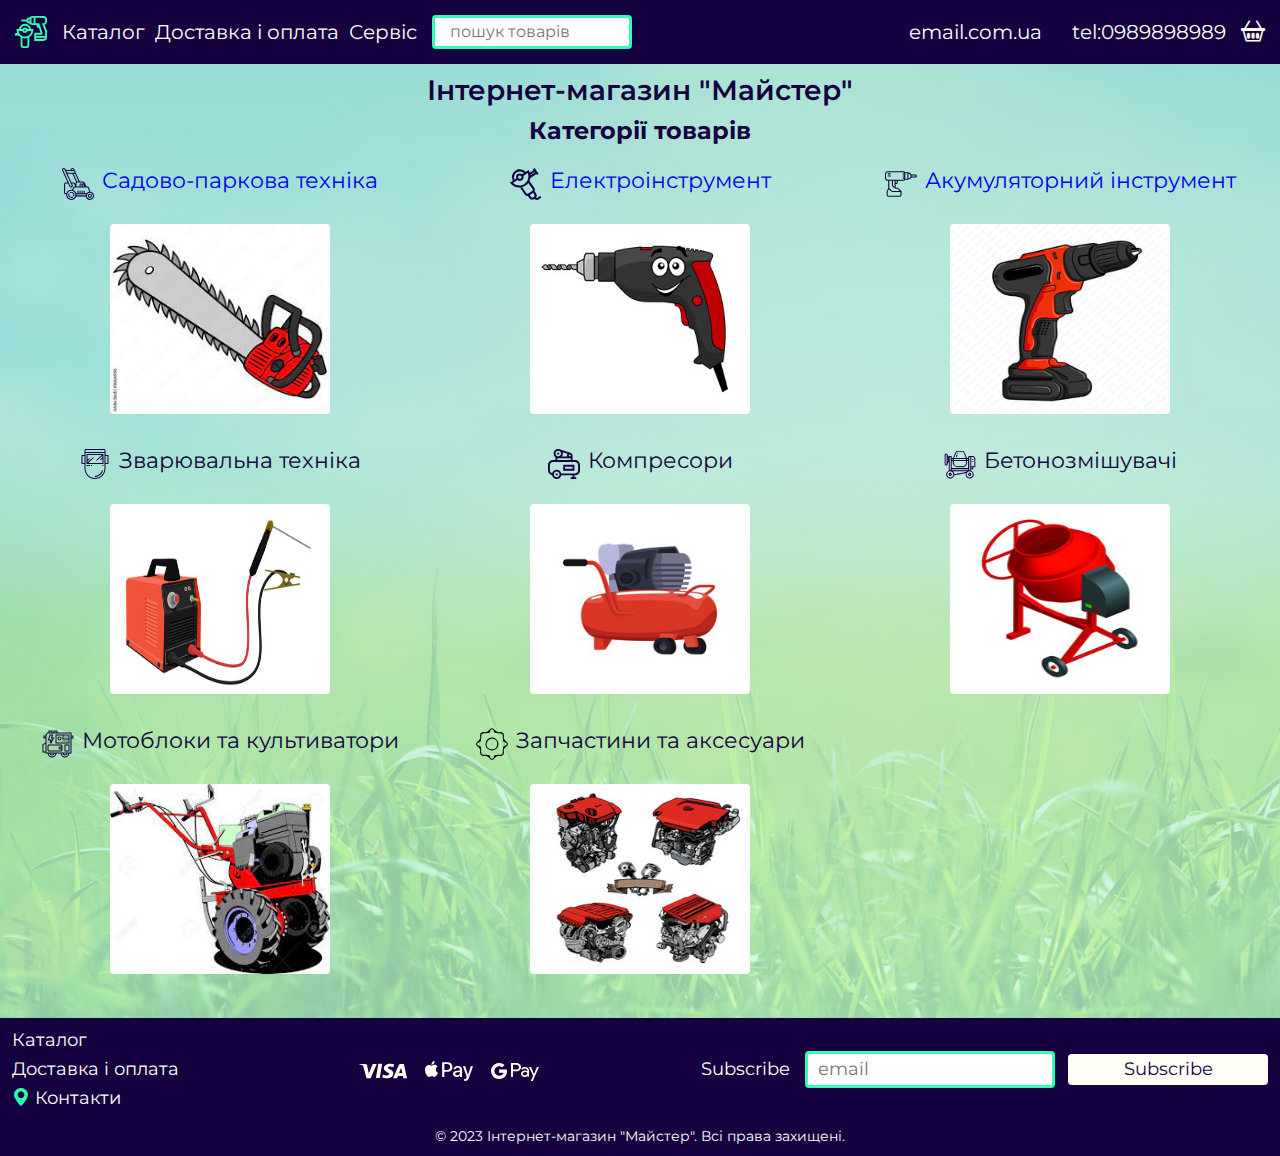
==== index.html @ 91e9e6c7 "update" ====
<!DOCTYPE html>
<html lang="en">
  <head>
    <meta charset="UTF-8" />
    <meta name="viewport" content="width=device-width, initial-scale=1.0" />
    <link
      rel="stylesheet"
      href="https://cdn.jsdelivr.net/npm/modern-normalize@1.1.0/modern-normalize.min.css"
    />

    <link rel="stylesheet" href="./css/styles.css" />
    <link rel="shortcut icon" type="image/svg" href="./assets/favicon.svg" />
    <link rel="preconnect" href="https://fonts.googleapis.com" />
    <link rel="preconnect" href="https://fonts.gstatic.com" crossorigin />
    <link
      href="https://fonts.googleapis.com/css2?family=Montserrat:wght@400;700&display=swap"
      rel="stylesheet"
    />
    <title>My garden&house tools</title>
  </head>
  <body>

    <div class="page">
    <!--======================================= HEADER ===========================================-->

    <header class="header container">
      <nav class="navigation">
        <a href="./index.html">
      <img
        class="shop-logo"
        src="./assets/tools.svg"
        alt="tools"
        
      />
    </a>

      <ul class="head-nav">
        <li class="head-item">
          <a class="link head-item-link" href="./index.html"> Каталог</a>
        </li>
        <li class="head-item">
          <a class="link head-item-link" href="./delivery.html">Доставка і оплата</a>
        </li>
        <li class="head-item">
          <a class="link head-item-link" href="./service.html">Сервіс</a>
        </li>
      </ul>
    </nav>

      <input class="hero-input-field" type="text" placeholder="пошук товарів" />

      <ul class="contacts">
        <li class="contact-link">
          <a class="link contact-mail" href="mailto:email.com.ua"
            >email.com.ua</a
          >
        </li>
        <li class="contact-link">
          <a class="link contact-phone" href="tel:+0989898989"
            >tel:0989898989</a
          >
        </li>
      </ul>

      <a href="./index.html"><i class="bi bi-basket2"></i></a>

      <button class="mobile-menu-open"><i class="bi bi-list"></i></button>
    </header>

    <!--======================================= HERO ===========================================-->
    <main>
      <section class="hero container">
        <h1 class="shop-title">Інтернет-магазин "Майстер"</h1>
        <h2 class="category">Категорії товарів</h2>
        <ul class="category-tools">
          <li class="category-tools-item">
            <p class="category-title">
              <svg class="small-svg">
                <use href="./assets/sprite.svg#icon-lawnmower"></use>
              </svg>

              <a href="./catalog.html">Садово-паркова техніка</a>
            </p>
            

            <figure class="figure-img">
              <img src="./assets/chainsaw2.jpeg" alt="chainsaw">
          
            </figure>
          </li>
          <li class="category-tools-item">
            <p class="category-title">
              <svg class="small-svg">
                <use href="./assets/sprite.svg#icon-angle-grinder1"></use>
              </svg>

              <a href="./catalog.html">Електроінструмент</a>
            </p>
            <figure class="figure-img">
              <img src="./assets/drill2.jpg" alt="drill">
              
            </figure>
          </li>

          <li class="category-tools-item">
            <p class="category-title">
              <svg class="small-svg">
                <use href="./assets/sprite.svg#icon-driller1"></use>
              </svg>
             <a href="./catalog.html">Акумуляторний інструмент</a> 
            </p>

            <figure class="figure-img">
              <img src="./assets/screw driver3.jpg" alt="screwdriver">
              
          </figure>
          </li>

          <li class="category-tools-item">
            <p class="category-title">
              <svg class="small-svg">
                <use href="./assets/sprite.svg#icon-mask1"></use>
              </svg>
              Зварювальна техніка
            </p>

            <figure class="figure-img">
              <img src="./assets/welding device.jpg" alt="welding device">
              
          </figure>
          </li>
          <li class="category-tools-item">
            <p class="category-title">
              
              <svg class="small-svg">
                <use href="./assets/sprite.svg#icon-compressor1"></use>
              </svg>
              Компресори
            </p>
            <figure class="figure-img">
               <img
              src="./assets/compressor.jpg"
              alt="compressor"
            
            >
            </img>

            </figure>
           
          </li>

          <li class="category-tools-item">
            <p class="category-title">
              <svg class="small-svg">
                <use href="./assets/sprite.svg#icon-concrete-mixer1"></use>
              </svg>
              Бетонозмішувачі
            </p>

            <figure class="figure-img">
              <img src="./assets/concrete mixer.jpg" alt="concrete mixer">
              
          </figure>
          </li>

          <li class="category-tools-item">
            <p class="category-title">
              <svg class="small-svg">
                <use href="./assets/sprite.svg#icon-electric-generator1"></use>
              </svg>
              Мотоблоки та культиватори
            </p>

            <figure class="figure-img">
              <img src="./assets/walk-behind traktor.jpg" alt="spare parts">
              
          </figure>
          </li>
          <li class="category-tools-item">
            <p class="category-title">
              <img
                class="small-svg"
                src="./assets/spare parts.svg"
                alt="spare parts"
              />
              Запчастини та аксесуари
            </p>
            <figure class="figure-img">
              <img src="./assets/spare parts.jpg" alt="spare parts">
              
            </figure>
          </li>
         </ul>
        
      </section>
    </main>

    <!--======================================= FOOTER ===========================================-->

    <footer class="footer-part container">
      <div class="footer-menu">
        <ul>
          <li class="footer-item">Каталог</li>
          <li class="footer-item">Доставка і оплата</li>
          <li class="footer-item">
            <i class="bi bi-geo-alt-fill"></i>
            Контакти
          </li>
        </ul>

        <ul class="footer-pay">
          <li>
            <svg class="footer-small-svg">
              <use href="./assets/sprite.svg#icon-visa"></use>
            </svg>
          </li>
          <li>
            <svg class="footer-small-svg">
              <use href="./assets/sprite.svg#icon-applepay"></use>
            </svg>
          </li>
          <li>
            <svg class="footer-small-svg">
              <use href="./assets/sprite.svg#icon-googlepay"></use>
            </svg>
          </li>
        </ul>

        <form class="footer-form">
          <label class="footer-form-label" for="email">Subscribe</label>
          <input class="footer-input-field" type="email" placeholder="email" />
          <button class="footer-btn" type="submit">Subscribe</button>
        </form>
      </div>
      <p class="footer-copyright">
        © 2023 Інтернет-магазин "Майстер". Всі права захищені.
      </p>
    </footer>
  </div>
  </body>
</html>
---- css/styles.css ----
@import url("https://cdn.jsdelivr.net/npm/bootstrap-icons@1.10.5/font/bootstrap-icons.css");

:root {
  --primary-font: "Montserrat", sans-serif;
  --primary-color: #fffff6;
  --secondary-color: #30ffb4;
  --violet-color: rgb(21, 1, 64);
  --transition-dur-func: 250ms cubic-bezier(0.4, 0, 0.2, 1);
}

/* #570d82 violet*/
/* #30ffb4 green */

h1,
h2,
h3,
p {
  margin-top: 0;
  margin-bottom: 0;
}

ul {
  list-style: none;
  padding: 0;
  margin: 0;
}

button {
  cursor: pointer;
}

html {
  height: 100%;
}

body {
  height: 100%;
  display: flex;
  flex-direction: column;
}

main {
  flex-grow: 1;
}

.navigation {
  display: flex;
  align-items: center;
}

body {
  font-family: var(--primary-font);
}

link, a {
  text-decoration: none;
}

.container {
  padding-left: 15px;
  padding-right: 15px;
}

.header {
  display: flex;
  align-items: center;
  padding: 15px;

  background-color: var(--violet-color);
}

.mobile-menu-open {
  border: none;
  background-color: transparent;
  padding: 0;
  line-height: 0;
  
}

.bi-list {
  color: var(--secondary-color);
  font-size: 1.5rem;
}


.bi-list:focus {
  color: var(--primary-color);
}


/* =================================== MOBILE ================================== */

@media screen and (min-width: 300px) {

  

  .header {

    justify-content: space-between;
  }
       


  /* .head-item:not(:last-child) {
      margin-right: 24px;
    }
  
    .head-nav {
      display: flex;
      margin-left: 36px;
    }
  
    .head-item-link {
      font-size: 18px;
      color: var(--primary-color);
      transition: color var(--transition-dur-func);
    }
  
    .head-item-link:hover,
    .head-item-link:focus {
      color: var(--secondary-color);
    }
   */
    /* .hero-input-field {
      margin-left: auto;
      margin-right: auto;
      width: 300px;
      border: 3px solid var(--secondary-color);
      border-radius: 4px;
      padding: 5px 15px;
    }
  
    .contacts {
      display: flex;
    }
  
    .contact-mail,
    .contact-phone {
      font-size: 18px;
      color: var(--primary-color);
      transition: color var(--transition-dur-func);
    }
  
    .contact-mail:hover,
    .contact-mail:focus {
      color: var(--secondary-color);
    }
  
    .contact-phone:hover,
    .contact-phone:focus {
      color: var(--secondary-color);
    }
  
    .contact-link {
      padding-right: 24px;
    }
  
    .bi-basket2 {
      color: var(--primary-color);
      font-size: 1.5rem;
      transition: color var(--transition-dur-func);
    }
  
    .bi-basket2:hover,
    .bi-basket2:focus {
      color: var(--secondary-color);
    } */
  
    .shop-logo {
      fill: #30ffb4;
      width: 32px;
      height: 32px;
    }
  
    .hero {
      background-color: var(--secondary-color);
      background-image: linear-gradient(rgba(137, 217, 198, 0.7),
          rgba(200, 247, 236, 0.7)),
        url(/assets/bg-img.jpg);
      background-size: cover;
      padding-bottom: 2cqmin;
    }
  
    .shop-title,
    .delivery-title,
    .service-title {
      font-weight: 600;
      font-size: 28px;
      margin-bottom: 10px;
      color: var(--violet-color);
      text-align: center;
      padding-top: 10px;
    }
  
    .category,
    .schedule,
    .explanation {
      font-size: 24px;
      color: var(--violet-color);
      text-align: center;
      margin-bottom: 16px;
    }
  
    .delivery-payment {
      font-size: 24px;
      margin-bottom: 12px;
      text-align: center;
    }
  
    .text {
      font-size: 16px;
      padding-bottom: 10px;
    }
  
    .category-title {
      display: flex;
      justify-content: center;
      font-size: 22px;
      padding: 8px;
      color: var(--violet-color);
      transition: color var(--transition-dur-func);
    }
  
    .category-title:hover,
    .category-title:focus {
      color: var(--primary-color);
    }
  
    .category-tools {
      justify-content: center;
      display: grid;
      gap: 10px;
      grid-template-columns: repeat(1, 1fr);
      grid-template-rows: repeat(4, auto);
    }
  
    /* .category-tools-item {
    border: 1px solid red;
    height: 250px;
  } */
  
    img {
      display: block;
      width: 200px;
      height: 170px;
      transition: transform 0.25s;
    }
  
    .figure-img {
      margin-left: auto;
      margin-right: auto;
      max-width: 200px;
      height: 170px;
      position: relative;
      overflow: hidden;
      border-radius: 4px;
    }
  
    .figure-img:hover img {
      transform: scale(1.1);
    }
  
    /* .category-tools {
    display: flex;
    flex-wrap: wrap;
    justify-content: center;
    align-items: center;
    margin-top: 16px;
    gap: 20px;
  }
  
  .category-tools-item {
    width: calc((100% - 60px) / 4);
  } */
  
    .small-svg {
      width: 32px;
      height: 32px;
      margin-right: 8px;
      fill: var(--violet-color);
    }
  
    .small-svg:hover,
    .small-svg:focus {
      fill: var(--primary-color);
    }
  
    .footer-part {
      background-color: var(--violet-color);
      padding: 12px;
      margin-top: auto;
      
    }

   
    .footer-form-label {

      font-size: 18px;
      color: var(--primary-color);
      margin-right: 10px;
      margin-bottom: 8px;
      
    }
  
    .footer-input-field {
      margin-right: 8px;
      margin-bottom: 8px;
      width: 250px;
      border: 3px solid var(--secondary-color);
      border-radius: 4px;
      padding: 5px 10px;
    }
  
    .footer-btn {
      background-color: var(--primary-color);
      color: var(--violet-color);
      font-size: 18px;
      width: 200px;
      padding: 5px 15px;
      border-radius: 4px;
      border: transparent;
      transition: background-color var(--transition-dur-func);
    }
  
    .footer-btn:hover,
    .footer-btn:focus {
      background-color: var(--secondary-color);
    }
  
    .footer-menu {
      display: flex;
      flex-wrap: wrap;
      align-items: center;
      justify-content: space-between;
      font-size: 18px;
  
      margin-bottom: 12px;
      cursor: pointer;
    }
  
    .footer-item {
      margin-bottom: 8px;
      color: var(--primary-color);
      transition: color var(--transition-dur-func);
    }
  
    .footer-item:hover,
    .footer-item:focus {
      color: var(--secondary-color);
    }
  
    .footer-pay {
      display: flex;
    }
  
    .footer-small-svg {
      width: 48px;
      height: 48px;
      margin-left: 18px;
      fill: var(--primary-color);
    }
  
    .footer-small-svg:hover,
    .footer-small-svg:focus {
      fill: var(--secondary-color);
    }
  
    .footer-copyright {
      font-size: 14px;
      color: var(--primary-color);
      text-align: center;
    }
  
    .bi-geo-alt-fill {
      color: var(--secondary-color);
    }

}

 @media screen and (max-width: 767px) {

   .head-nav {
     display: none;
   }


   .hero-input-field {
     display: none;
   }

   .contacts {
     display: none;
   }

   .bi-basket2 {
     display: none;
   }

     .mobile-menu-open {
       border: none;
       background-color: transparent;
       padding: 0;
       line-height: 0;
  
     }
  
     .bi-list {
       color: var(--secondary-color);
       font-size: 1.5rem;
     }
  
  
     .bi-list:focus {
       color: var(--primary-color);
     }

 }



/* =================================== TABLET ================================ */

@media screen and (min-width: 768px) {


  
  .head-item:not(:last-child) {
      margin-right: 10px;
    }
  
    .head-nav {
      display: flex;
      margin-left: 15px;
    }
  
    .head-item-link {
      font-size: 20px;
      color: var(--primary-color);
      transition: color var(--transition-dur-func);
    }
  
    .head-item-link:hover,
    .head-item-link:focus {
      color: var(--secondary-color);
    }
  
    
     .hero-input-field {
        margin-left: 15px;
        margin-right: auto;
        width: 200px;
        border: 3px solid var(--secondary-color);
        border-radius: 4px;
        padding: 5px 15px;
      }
    
      .contacts {
        display: flex;
      }
    
      .contact-mail,
      .contact-phone {
        font-size: 20px;
        color: var(--primary-color);
        transition: color var(--transition-dur-func);
      }
    
      .contact-mail:hover,
      .contact-mail:focus {
        color: var(--secondary-color);
      }
    
      .contact-phone:hover,
      .contact-phone:focus {
        color: var(--secondary-color);
      }
    
      .contact-link {
        margin-left: 15px;
        padding-right: 15px;
      }
    
      .bi-basket2 {
        color: var(--primary-color);
        font-size: 1.5rem;
        transition: color var(--transition-dur-func);
      }
    
      .bi-basket2:hover,
      .bi-basket2:focus {
        color: var(--secondary-color);
  
}

 .category-tools {
   
   gap: 10px;
   grid-template-columns: repeat(3, 1fr);
   grid-template-rows: repeat(4, auto);
 }

img {
  
  width: 220px;
  height: 190px;
  
}

.figure-img {
  
  max-width: 220px;
  height: 190px;
 
}

.mobile-menu-open {

  display: none;
}

.products-card-item {
  padding: 8px;
  border-radius: 4px;
  width: 300px;
  background-color: #fff;
  

}

.gallery-products {

  /* display: flex;
  flex-wrap: wrap;
  gap: 30px;
  align-items: center;
  justify-content: space-between;
  margin-left: auto;
  margin-right: auto; */
  display: grid;
  gap: 10px;
    grid-template-columns: repeat(3, 1fr);
    grid-template-rows: repeat(4, auto);


}

.card-btn {

  width: 280px;
  color: #30ffb4;
  background-color: var(--violet-color);
  border-radius: 4px;
  padding: 5px 10px;
  margin-top: 10px;
  
}

.card-price span {

  font-size: 20px;
  font-weight: 700;
}



.products-card-item {
  background-color: rgba(21, 1, 64, 0.2);
 
 
  margin-top: 30px;
  margin-bottom: 30px;
}

.description {
  margin-top: 15px;
  margin-bottom: 15px;
  height: 250px;
}

.name {
  font-size: 15px;
  margin-top: 12px;
  
}

.brand {
  margin-top: 8px;
  font-size: 20px;
  font-weight: 700;
}

.model {
  font-size: 18px;
  font-weight: 500;
}
}


/* =================================== Desktop ================================ */

@media screen and (min-width: 1200px) {

  .category-tools {

      display: grid;
      gap: 10px;
      grid-template-columns: repeat(3, 1fr);
      grid-template-rows: repeat(4, auto);
    }

  .gallery-products {
    gap: 10px;
        grid-template-columns: repeat(3, 1fr);
        grid-template-rows: repeat(3, auto);
  }

}

/* .head-item:not(:last-child) {
  margin-right: 24px;
}

.head-nav {
  display: flex;
  margin-left: 36px;
}

.head-item-link {
  font-size: 18px;
  color: var(--primary-color);
  transition: color var(--transition-dur-func);
}

.head-item-link:hover,
.head-item-link:focus {
  color: var(--secondary-color);
}

.hero-input-field {
  margin-left: auto;
  margin-right: auto;
  width: 300px;
  border: 3px solid var(--secondary-color);
  border-radius: 4px;
  padding: 5px 15px;
}

.contacts {
  display: flex;
}

.contact-mail,
.contact-phone {
  font-size: 18px;
  color: var(--primary-color);
  transition: color var(--transition-dur-func);
}

.contact-mail:hover,
.contact-mail:focus {
  color: var(--secondary-color);
}

.contact-phone:hover,
.contact-phone:focus {
  color: var(--secondary-color);
}

.contact-link {
  padding-right: 24px;
}

.bi-basket2 {
  color: var(--primary-color);
  font-size: 1.5rem;
  transition: color var(--transition-dur-func);
}

.bi-basket2:hover,
.bi-basket2:focus {
  color: var(--secondary-color);
}

.shop-logo {
  fill: #30ffb4;
  width: 52px;
  height: 52px;
}

.hero {
  background-color: var(--secondary-color);
  background-image: linear-gradient(
      rgba(137, 217, 198, 0.7),
      rgba(200, 247, 236, 0.7)
    ),
    url(/assets/bg-img.jpg);
  background-size: cover;
  padding-bottom: 24px;
}

.shop-title,
.delivery-title,
.service-title {
  font-weight: 600;
  font-size: 56px;
  margin-bottom: 12px;
  color: var(--violet-color);
  text-align: center;
  padding-top: 24px;
}

.category,
.schedule,
.explanation {
  font-size: 36px;
  color: var(--violet-color);
  text-align: center;
  margin-bottom: 24px;
}

.delivery-payment {
  font-size: 28px;
  margin-bottom: 12px;
  text-align: center;
}

.text {
  font-size: 18px;
  padding-bottom: 15px;
}

.category-title {
  display: flex;
  justify-content: center;
  font-size: 24px;
  padding: 8px;
  color: var(--violet-color);
  transition: color var(--transition-dur-func);
}

.category-title:hover,
.category-title:focus {
  color: var(--primary-color);
}

.category-tools {
  justify-content: center;
  display: grid;
  gap: 20px;
  grid-template-columns: repeat(3, 1fr);
  grid-template-rows: repeat(4, auto);
}



img {
  display: block;
  width: 280px;
  height: 230px;
  transition: transform 0.25s;
}

.figure-img {
  margin-left: auto;
  margin-right: auto;
  max-width: 280px;
  height: 230px;
  background-color: grey;
  position: relative;
  overflow: hidden;
  border-radius: 4px;
}

.figure-img:hover img {
  transform: scale(1.1);
}


.small-svg {
  width: 36px;
  height: 36px;
  margin-right: 8px;
  fill: var(--violet-color);
}

.small-svg:hover,
.small-svg:focus {
  fill: var(--primary-color);
}

.footer-part {
  background-color: var(--violet-color);
  padding: 24px;
  margin-top: auto;
}

.footer-form-label {
  font-size: 18px;
  color: var(--primary-color);
  margin-right: 12px;
}
.footer-input-field {
  margin-right: 12px;
  border: 3px solid var(--secondary-color);
  border-radius: 4px;
  padding: 5px 15px;
}

.footer-btn {
  background-color: var(--primary-color);
  color: var(--violet-color);
  font-size: 18px;
  padding: 5px 15px;
  border-radius: 4px;
  border: transparent;
  transition: background-color var(--transition-dur-func);
}

.footer-btn:hover,
.footer-btn:focus {
  background-color: var(--secondary-color);
}

.footer-menu {
  display: flex;
  flex-wrap: wrap;
  align-items: center;
  justify-content: space-between;
  font-size: 18px;

  margin-bottom: 12px;
  cursor: pointer;
}

.footer-item {
  margin-bottom: 12px;
  color: var(--primary-color);
  transition: color var(--transition-dur-func);
}

.footer-item:hover,
.footer-item:focus {
  color: var(--secondary-color);
}

.footer-pay {
  display: flex;
}

.footer-small-svg {
  width: 48px;
  height: 48px;
  margin-left: 18px;
  fill: var(--primary-color);
}

.footer-small-svg:hover,
.footer-small-svg:focus {
  fill: var(--secondary-color);
}

.footer-copyright {
  font-size: 14px;
  color: var(--primary-color);
  text-align: center;
}

.bi-geo-alt-fill {
  color: var(--secondary-color);
} */
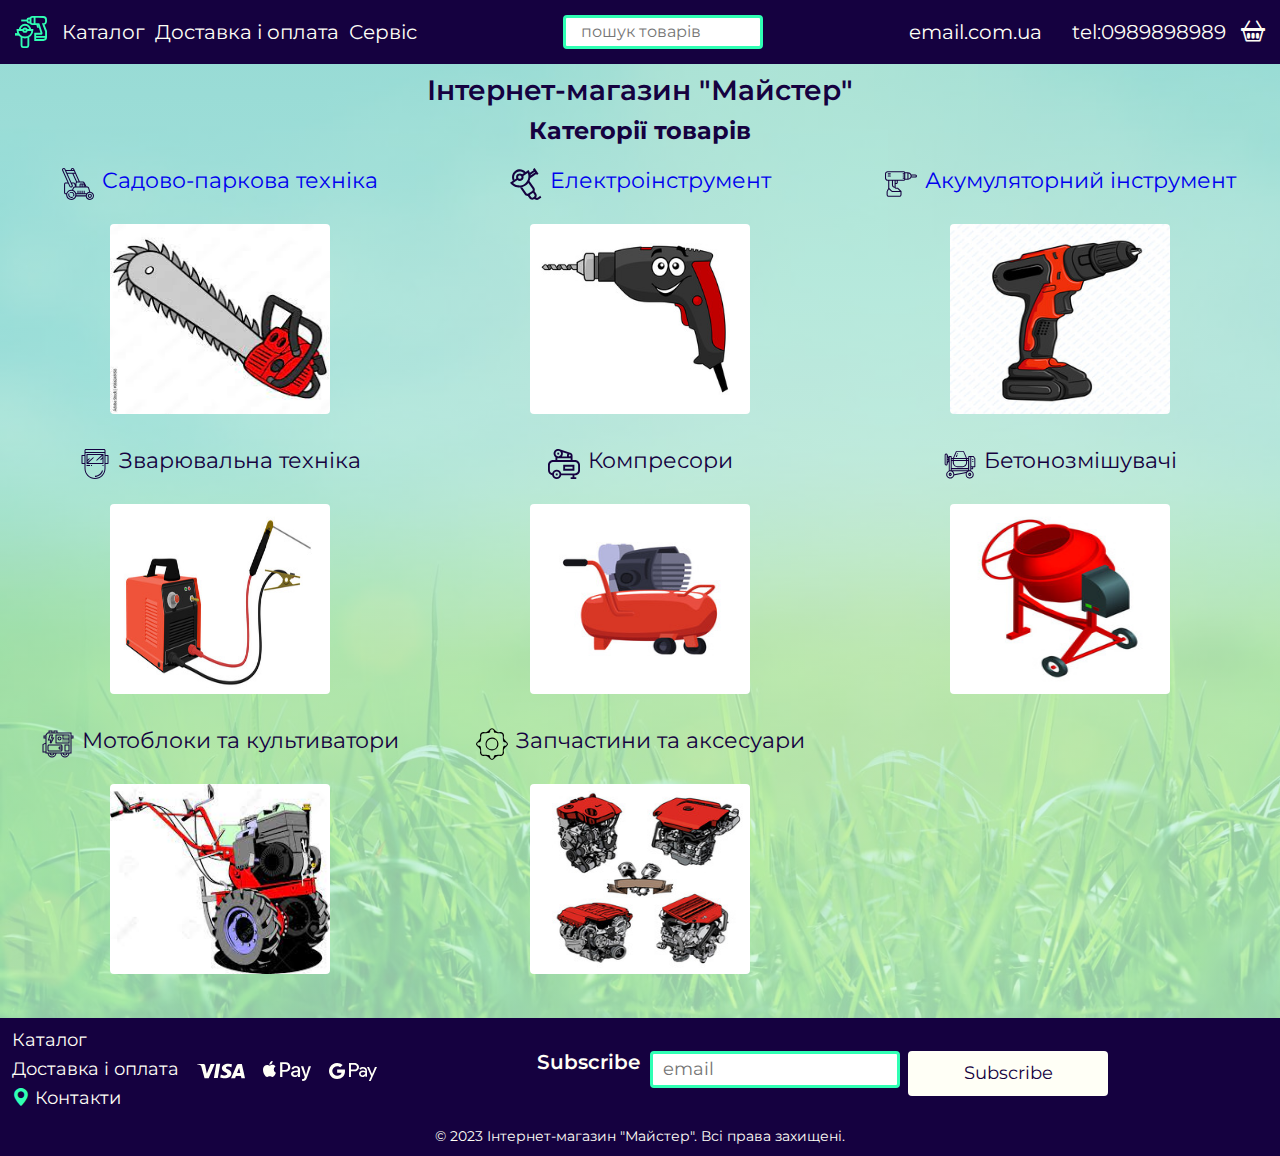
==== commit 17f79a47: "update" ====
--- a/index.html
+++ b/index.html
@@ -20,7 +20,7 @@
   </head>
   <body>
 
-    <div class="page">
+    
     <!--======================================= HEADER ===========================================-->
 
     <header class="header container">
@@ -62,10 +62,45 @@
         </li>
       </ul>
 
-      <a href="./index.html"><i class="bi bi-basket2"></i></a>
-
-      <button class="mobile-menu-open"><i class="bi bi-list"></i></button>
+      <a href="./basket.html"><i class="bi bi-basket2"></i></a>
+
+      <button class="mobile-menu-open" data-menu-open><i class="bi bi-list"></i></button>
+
+      <!-- =================================== MOBILE-MENU ======================================= -->
+
+    <div class="mobile-menu-window container mobile-container" data-menu>
+      <button type="button" class="mobile-close-btn" data-menu-close><i class="bi bi-x"></i>
+        </button>
+
+        <ul class="mobile-head-nav">
+          <li class="mobile-head-item">
+            <a class="link mobile-head-item-link" href="./index.html"> Каталог</a>
+          </li>
+          <li class="mobile-head-item">
+            <a class="link mobile-head-item-link" href="./delivery.html">Доставка і оплата</a>
+          </li>
+          <li class="mobile-head-item">
+            <a class="link mobile-head-item-link" href="./service.html">Сервіс</a>
+          </li>
+        </ul>
+
+        <ul class="mobile-contacts">
+          <li class="mobile-contact-link">
+            <a class="link mobile-contact-mail" href="mailto:email.com.ua"
+              >email.com.ua</a
+            >
+          </li>
+          <li class="mobile-contact-link">
+            <a class="link mobile-contact-phone" href="tel:+0989898989"
+              >tel:0989898989</a
+            >
+          </li>
+        </ul>
+      
+    </div>
     </header>
+
+    
 
     <!--======================================= HERO ===========================================-->
     <main>
@@ -236,6 +271,6 @@
         © 2023 Інтернет-магазин "Майстер". Всі права захищені.
       </p>
     </footer>
-  </div>
+  <script src="./mobile-menu.js" type="module"></script>
   </body>
 </html>
--- a/css/styles.css
+++ b/css/styles.css
@@ -52,7 +52,8 @@
   font-family: var(--primary-font);
 }
 
-link, a {
+link,
+a {
   text-decoration: none;
 }
 
@@ -74,7 +75,6 @@
   background-color: transparent;
   padding: 0;
   line-height: 0;
-  
 }
 
 .bi-list {
@@ -82,24 +82,16 @@
   font-size: 1.5rem;
 }
 
-
 .bi-list:focus {
   color: var(--primary-color);
 }
 
-
 /* =================================== MOBILE ================================== */
 
 @media screen and (min-width: 300px) {
-
-  
-
   .header {
-
     justify-content: space-between;
   }
-       
-
 
   /* .head-item:not(:last-child) {
       margin-right: 24px;
@@ -121,7 +113,7 @@
       color: var(--secondary-color);
     }
    */
-    /* .hero-input-field {
+  /* .hero-input-field {
       margin-left: auto;
       margin-right: auto;
       width: 300px;
@@ -165,102 +157,104 @@
     .bi-basket2:focus {
       color: var(--secondary-color);
     } */
-  
-    .shop-logo {
-      fill: #30ffb4;
-      width: 32px;
-      height: 32px;
-    }
-  
-    .hero {
-      background-color: var(--secondary-color);
-      background-image: linear-gradient(rgba(137, 217, 198, 0.7),
-          rgba(200, 247, 236, 0.7)),
-        url(/assets/bg-img.jpg);
-      background-size: cover;
-      padding-bottom: 2cqmin;
-    }
-  
-    .shop-title,
-    .delivery-title,
-    .service-title {
-      font-weight: 600;
-      font-size: 28px;
-      margin-bottom: 10px;
-      color: var(--violet-color);
-      text-align: center;
-      padding-top: 10px;
-    }
-  
-    .category,
-    .schedule,
-    .explanation {
-      font-size: 24px;
-      color: var(--violet-color);
-      text-align: center;
-      margin-bottom: 16px;
-    }
-  
-    .delivery-payment {
-      font-size: 24px;
-      margin-bottom: 12px;
-      text-align: center;
-    }
-  
-    .text {
-      font-size: 16px;
-      padding-bottom: 10px;
-    }
-  
-    .category-title {
-      display: flex;
-      justify-content: center;
-      font-size: 22px;
-      padding: 8px;
-      color: var(--violet-color);
-      transition: color var(--transition-dur-func);
-    }
-  
-    .category-title:hover,
-    .category-title:focus {
-      color: var(--primary-color);
-    }
-  
-    .category-tools {
-      justify-content: center;
-      display: grid;
-      gap: 10px;
-      grid-template-columns: repeat(1, 1fr);
-      grid-template-rows: repeat(4, auto);
-    }
-  
-    /* .category-tools-item {
+
+  .shop-logo {
+    fill: #30ffb4;
+    width: 32px;
+    height: 32px;
+  }
+
+  .hero {
+    background-color: var(--secondary-color);
+    background-image: linear-gradient(
+        rgba(137, 217, 198, 0.7),
+        rgba(200, 247, 236, 0.7)
+      ),
+      url(/assets/bg-img.jpg);
+    background-size: cover;
+    padding-bottom: 2cqmin;
+  }
+
+  .shop-title,
+  .delivery-title,
+  .service-title {
+    font-weight: 600;
+    font-size: 28px;
+    margin-bottom: 10px;
+    color: var(--violet-color);
+    text-align: center;
+    padding-top: 10px;
+  }
+
+  .category,
+  .schedule,
+  .explanation {
+    font-size: 24px;
+    color: var(--violet-color);
+    text-align: center;
+    margin-bottom: 16px;
+  }
+
+  .delivery-payment {
+    font-size: 24px;
+    margin-bottom: 12px;
+    text-align: center;
+  }
+
+  .text {
+    font-size: 16px;
+    padding-bottom: 10px;
+  }
+
+  .category-title {
+    display: flex;
+    justify-content: center;
+    font-size: 22px;
+    padding: 8px;
+    color: var(--violet-color);
+    transition: color var(--transition-dur-func);
+  }
+
+  .category-title:hover,
+  .category-title:focus {
+    color: var(--primary-color);
+  }
+
+  .category-tools {
+    justify-content: center;
+    display: grid;
+    gap: 10px;
+    grid-template-columns: repeat(1, 1fr);
+    grid-template-rows: repeat(4, auto);
+  }
+
+  /* .category-tools-item {
     border: 1px solid red;
     height: 250px;
   } */
-  
-    img {
-      display: block;
-      width: 200px;
-      height: 170px;
-      transition: transform 0.25s;
-    }
-  
-    .figure-img {
-      margin-left: auto;
-      margin-right: auto;
-      max-width: 200px;
-      height: 170px;
-      position: relative;
-      overflow: hidden;
-      border-radius: 4px;
-    }
-  
-    .figure-img:hover img {
-      transform: scale(1.1);
-    }
-  
-    /* .category-tools {
+
+  img {
+    display: block;
+    width: 200px;
+    height: 170px;
+    transition: transform 0.25s;
+  }
+
+  .figure-img {
+    margin-left: auto;
+    margin-right: auto;
+    max-width: 200px;
+    height: 170px;
+    position: relative;
+    overflow: hidden;
+    border-radius: 4px;
+  }
+
+  .figure-img:hover img {
+    transform: scale(1.1);
+  }
+
+  /* .category-tools {
     display: flex;
     flex-wrap: wrap;
     justify-content: center;
@@ -272,348 +266,332 @@
   .category-tools-item {
     width: calc((100% - 60px) / 4);
   } */
-  
-    .small-svg {
-      width: 32px;
-      height: 32px;
-      margin-right: 8px;
-      fill: var(--violet-color);
-    }
-  
-    .small-svg:hover,
-    .small-svg:focus {
-      fill: var(--primary-color);
-    }
-  
-    .footer-part {
-      background-color: var(--violet-color);
-      padding: 12px;
-      margin-top: auto;
-      
-    }
-
-   
-    .footer-form-label {
-
-      font-size: 18px;
-      color: var(--primary-color);
-      margin-right: 10px;
-      margin-bottom: 8px;
-      
-    }
-  
-    .footer-input-field {
-      margin-right: 8px;
-      margin-bottom: 8px;
-      width: 250px;
-      border: 3px solid var(--secondary-color);
-      border-radius: 4px;
-      padding: 5px 10px;
-    }
-  
-    .footer-btn {
-      background-color: var(--primary-color);
-      color: var(--violet-color);
-      font-size: 18px;
-      width: 200px;
-      padding: 5px 15px;
-      border-radius: 4px;
-      border: transparent;
-      transition: background-color var(--transition-dur-func);
-    }
-  
-    .footer-btn:hover,
-    .footer-btn:focus {
-      background-color: var(--secondary-color);
-    }
-  
-    .footer-menu {
-      display: flex;
-      flex-wrap: wrap;
-      align-items: center;
-      justify-content: space-between;
-      font-size: 18px;
-  
-      margin-bottom: 12px;
-      cursor: pointer;
-    }
-  
-    .footer-item {
-      margin-bottom: 8px;
-      color: var(--primary-color);
-      transition: color var(--transition-dur-func);
-    }
-  
-    .footer-item:hover,
-    .footer-item:focus {
-      color: var(--secondary-color);
-    }
-  
-    .footer-pay {
-      display: flex;
-    }
-  
-    .footer-small-svg {
-      width: 48px;
-      height: 48px;
-      margin-left: 18px;
-      fill: var(--primary-color);
-    }
-  
-    .footer-small-svg:hover,
-    .footer-small-svg:focus {
-      fill: var(--secondary-color);
-    }
-  
-    .footer-copyright {
-      font-size: 14px;
-      color: var(--primary-color);
-      text-align: center;
-    }
-  
-    .bi-geo-alt-fill {
-      color: var(--secondary-color);
-    }
-
-}
-
- @media screen and (max-width: 767px) {
-
-   .head-nav {
-     display: none;
-   }
-
-
-   .hero-input-field {
-     display: none;
-   }
-
-   .contacts {
-     display: none;
-   }
-
-   .bi-basket2 {
-     display: none;
-   }
-
-     .mobile-menu-open {
-       border: none;
-       background-color: transparent;
-       padding: 0;
-       line-height: 0;
-  
-     }
-  
-     .bi-list {
-       color: var(--secondary-color);
-       font-size: 1.5rem;
-     }
-  
-  
-     .bi-list:focus {
-       color: var(--primary-color);
-     }
-
- }
-
-
+
+  .products-card-item {
+    background-color: rgba(21, 1, 64, 0.2);
+
+    margin-top: 15px;
+    margin-bottom: 15px;
+    border-radius: 4px;
+  }
+
+  .small-svg {
+    width: 32px;
+    height: 32px;
+    margin-right: 8px;
+    fill: var(--violet-color);
+  }
+
+  .small-svg:hover,
+  .small-svg:focus {
+    fill: var(--primary-color);
+  }
+
+  .footer-part {
+    background-color: var(--violet-color);
+    padding: 12px;
+    margin-top: auto;
+  }
+
+  .footer-form {
+    margin-left: auto;
+    margin-right: auto;
+    display: flex;
+    flex-wrap: wrap;
+    justify-content: center;
+  }
+
+  .footer-form-label {
+    font-size: 20px;
+    font-weight: 600;
+    color: var(--primary-color);
+    margin-right: 10px;
+    margin-bottom: 8px;
+  }
+
+  .footer-form-label:hover {
+    color: var(--secondary-color);
+  }
+
+  .footer-input-field {
+    margin-right: 8px;
+    margin-bottom: 8px;
+    width: 250px;
+    border: 3px solid var(--secondary-color);
+    border-radius: 4px;
+    padding: 5px 10px;
+  }
+
+  .footer-btn {
+    background-color: var(--primary-color);
+    color: var(--violet-color);
+    font-size: 18px;
+    width: 200px;
+    padding: 5px 15px;
+    border-radius: 4px;
+    border: transparent;
+    transition: background-color var(--transition-dur-func);
+  }
+
+  .footer-btn:hover,
+  .footer-btn:focus {
+    background-color: var(--secondary-color);
+  }
+
+  .footer-menu {
+    display: flex;
+    flex-wrap: wrap;
+    align-items: center;
+    justify-content: space-between;
+    font-size: 18px;
+
+    margin-bottom: 12px;
+    cursor: pointer;
+  }
+
+  .footer-item {
+    margin-bottom: 8px;
+    color: var(--primary-color);
+    transition: color var(--transition-dur-func);
+  }
+
+  .footer-item:hover,
+  .footer-item:focus {
+    color: var(--secondary-color);
+  }
+
+  .footer-pay {
+    display: flex;
+  }
+
+  .footer-small-svg {
+    width: 48px;
+    height: 48px;
+    margin-left: 18px;
+    fill: var(--primary-color);
+  }
+
+  .footer-small-svg:hover,
+  .footer-small-svg:focus {
+    fill: var(--secondary-color);
+  }
+
+  .footer-copyright {
+    font-size: 14px;
+    color: var(--primary-color);
+    text-align: center;
+  }
+
+  .bi-geo-alt-fill {
+    color: var(--secondary-color);
+  }
+
+  .card-btn {
+    width: 280px;
+    color: #30ffb4;
+    background-color: var(--violet-color);
+    border-radius: 4px;
+    padding: 5px 10px;
+    margin-top: 10px;
+  }
+
+  .mobile-menu-open {
+    border: none;
+    background-color: transparent;
+    padding: 0;
+    line-height: 0;
+  }
+
+  .bi-list {
+    color: var(--secondary-color);
+    font-size: 1.5rem;
+  }
+
+  .bi-list:focus {
+    color: var(--primary-color);
+  }
+}
+
+@media screen and (max-width: 767px) {
+  .head-nav {
+    display: none;
+  }
+
+  .hero-input-field {
+    display: none;
+  }
+
+  .contacts {
+    display: none;
+  }
+
+  .bi-basket2 {
+    display: none;
+  }
+}
 
 /* =================================== TABLET ================================ */
 
 @media screen and (min-width: 768px) {
-
-
-  
   .head-item:not(:last-child) {
-      margin-right: 10px;
-    }
-  
-    .head-nav {
-      display: flex;
-      margin-left: 15px;
-    }
-  
-    .head-item-link {
-      font-size: 20px;
-      color: var(--primary-color);
-      transition: color var(--transition-dur-func);
-    }
-  
-    .head-item-link:hover,
-    .head-item-link:focus {
-      color: var(--secondary-color);
-    }
-  
-    
-     .hero-input-field {
-        margin-left: 15px;
-        margin-right: auto;
-        width: 200px;
-        border: 3px solid var(--secondary-color);
-        border-radius: 4px;
-        padding: 5px 15px;
-      }
-    
-      .contacts {
-        display: flex;
-      }
-    
-      .contact-mail,
-      .contact-phone {
-        font-size: 20px;
-        color: var(--primary-color);
-        transition: color var(--transition-dur-func);
-      }
-    
-      .contact-mail:hover,
-      .contact-mail:focus {
-        color: var(--secondary-color);
-      }
-    
-      .contact-phone:hover,
-      .contact-phone:focus {
-        color: var(--secondary-color);
-      }
-    
-      .contact-link {
-        margin-left: 15px;
-        padding-right: 15px;
-      }
-    
-      .bi-basket2 {
-        color: var(--primary-color);
-        font-size: 1.5rem;
-        transition: color var(--transition-dur-func);
-      }
-    
-      .bi-basket2:hover,
-      .bi-basket2:focus {
-        color: var(--secondary-color);
-  
-}
-
- .category-tools {
-   
-   gap: 10px;
-   grid-template-columns: repeat(3, 1fr);
-   grid-template-rows: repeat(4, auto);
- }
-
-img {
-  
-  width: 220px;
-  height: 190px;
-  
-}
-
-.figure-img {
-  
-  max-width: 220px;
-  height: 190px;
- 
-}
-
-.mobile-menu-open {
-
-  display: none;
-}
-
-.products-card-item {
-  padding: 8px;
-  border-radius: 4px;
-  width: 300px;
-  background-color: #fff;
-  
-
-}
-
-.gallery-products {
-
-  /* display: flex;
+    margin-right: 10px;
+  }
+
+  .head-nav {
+    display: flex;
+    margin-left: 15px;
+    margin-right: 15px;
+  }
+
+  .head-item-link {
+    font-size: 20px;
+    color: var(--primary-color);
+    transition: color var(--transition-dur-func);
+  }
+
+  .head-item-link:hover,
+  .head-item-link:focus {
+    color: var(--secondary-color);
+  }
+
+  .hero-input-field {
+    margin-left: auto;
+    margin-right: auto;
+    width: 200px;
+    border: 3px solid var(--secondary-color);
+    border-radius: 4px;
+    padding: 5px 15px;
+  }
+
+  .contacts {
+    display: flex;
+    flex-wrap: wrap;
+  }
+
+  .contact-mail,
+  .contact-phone {
+    font-size: 20px;
+    color: var(--primary-color);
+    transition: color var(--transition-dur-func);
+  }
+
+  .contact-mail:hover,
+  .contact-mail:focus {
+    color: var(--secondary-color);
+  }
+
+  .contact-phone:hover,
+  .contact-phone:focus {
+    color: var(--secondary-color);
+  }
+
+  .contact-link {
+    margin-left: 15px;
+    padding-right: 15px;
+  }
+
+  .bi-basket2 {
+    color: var(--primary-color);
+    font-size: 1.5rem;
+    transition: color var(--transition-dur-func);
+  }
+
+  .bi-basket2:hover,
+  .bi-basket2:focus {
+    color: var(--secondary-color);
+  }
+
+  .category-tools {
+    gap: 10px;
+    grid-template-columns: repeat(3, 1fr);
+    grid-template-rows: repeat(4, auto);
+  }
+
+  img {
+    width: 220px;
+    height: 190px;
+  }
+
+  .figure-img {
+    max-width: 220px;
+    height: 190px;
+  }
+
+  .mobile-menu-open {
+    display: none;
+  }
+
+  .products-card-item {
+    padding: 8px;
+    border-radius: 4px;
+    width: 300px;
+    background-color: #fff;
+  }
+
+  .gallery-products {
+    /* display: flex;
   flex-wrap: wrap;
   gap: 30px;
   align-items: center;
   justify-content: space-between;
   margin-left: auto;
   margin-right: auto; */
-  display: grid;
-  gap: 10px;
+    display: grid;
+    gap: 10px;
     grid-template-columns: repeat(3, 1fr);
     grid-template-rows: repeat(4, auto);
-
-
-}
-
-.card-btn {
-
-  width: 280px;
-  color: #30ffb4;
-  background-color: var(--violet-color);
-  border-radius: 4px;
-  padding: 5px 10px;
-  margin-top: 10px;
-  
-}
-
-.card-price span {
-
-  font-size: 20px;
-  font-weight: 700;
-}
-
-
-
-.products-card-item {
-  background-color: rgba(21, 1, 64, 0.2);
- 
- 
-  margin-top: 30px;
-  margin-bottom: 30px;
-}
-
-.description {
-  margin-top: 15px;
-  margin-bottom: 15px;
-  height: 250px;
-}
-
-.name {
-  font-size: 15px;
-  margin-top: 12px;
-  
-}
-
-.brand {
-  margin-top: 8px;
-  font-size: 20px;
-  font-weight: 700;
-}
-
-.model {
-  font-size: 18px;
-  font-weight: 500;
-}
-}
-
+  }
+
+  .card-price span {
+    font-size: 20px;
+    font-weight: 700;
+  }
+
+  .products-card-item {
+    background-color: rgba(21, 1, 64, 0.2);
+
+    margin-top: 30px;
+    margin-bottom: 30px;
+  }
+
+  .description {
+    margin-top: 15px;
+    margin-bottom: 15px;
+    height: 250px;
+  }
+
+  .name {
+    font-size: 15px;
+    margin-top: 12px;
+  }
+
+  .brand {
+    margin-top: 8px;
+    font-size: 20px;
+    font-weight: 700;
+  }
+
+  .model {
+    font-size: 18px;
+    font-weight: 500;
+  }
+}
 
 /* =================================== Desktop ================================ */
 
 @media screen and (min-width: 1200px) {
-
   .category-tools {
-
-      display: grid;
-      gap: 10px;
-      grid-template-columns: repeat(3, 1fr);
-      grid-template-rows: repeat(4, auto);
-    }
+    display: grid;
+    gap: 10px;
+    grid-template-columns: repeat(3, 1fr);
+    grid-template-rows: repeat(4, auto);
+  }
 
   .gallery-products {
     gap: 10px;
-        grid-template-columns: repeat(3, 1fr);
-        grid-template-rows: repeat(3, auto);
-  }
-
+    grid-template-columns: repeat(3, 1fr);
+    grid-template-rows: repeat(3, auto);
+  }
 }
 
 /* .head-item:not(:last-child) {
@@ -869,4 +847,87 @@
   color: var(--secondary-color);
 } */
 
-
+/* ====================================== MOBILE-MENU ================================== */
+.mobile-menu-window {
+  position: fixed;
+  width: 100%;
+  height: 100%;
+  z-index: 1000;
+  top: 0;
+  left: 0;
+  background-color: var(--violet-color);
+
+  opacity: 0;
+  visibility: hidden;
+  pointer-events: none;
+  transition: opacity var(--transition-dur-func);
+}
+
+.mobile-menu-window.is-open {
+  opacity: 1;
+  visibility: visible;
+  pointer-events: auto;
+}
+
+/* .mobile-container {
+  position: relative;
+} */
+
+.mobile-close-btn {
+  position: absolute;
+  top: 0;
+  right: 0;
+  padding-top: 15px;
+  padding-right: 15px;
+  background-color: transparent;
+  border: none;
+}
+
+.bi-x {
+  font-size: 2rem;
+  color: var(--secondary-color);
+}
+
+.mobile-head-nav {
+  padding-left: 40px;
+  padding-top: 80px;
+}
+
+.mobile-head-item:not(:last-child) {
+  padding-bottom: 40px;
+}
+
+.mobile-head-item-link {
+  font-weight: 600;
+  font-size: 32px;
+  line-height: 1.11;
+  letter-spacing: 0.02em;
+  text-transform: capitalize;
+  color: var(--secondary-color);
+  transition: color var(--transition-dur-func);
+}
+
+.mobile-head-item-link:hover,
+.mobile-head-item-link:focus {
+  color: var(--primary-color);
+}
+
+.mobile-contacts {
+  padding-left: 40px;
+  margin-top: 100px;
+}
+
+.mobile-contact-link:not(:last-child) {
+  padding-bottom: 20px;
+}
+
+.mobile-contact-mail,
+.mobile-contact-phone {
+  font-weight: 500;
+  font-size: 18px;
+  line-height: 1.11;
+  letter-spacing: 0.02em;
+  text-transform: capitalize;
+  color: var(--secondary-color);
+  transition: color var(--transition-dur-func);
+}
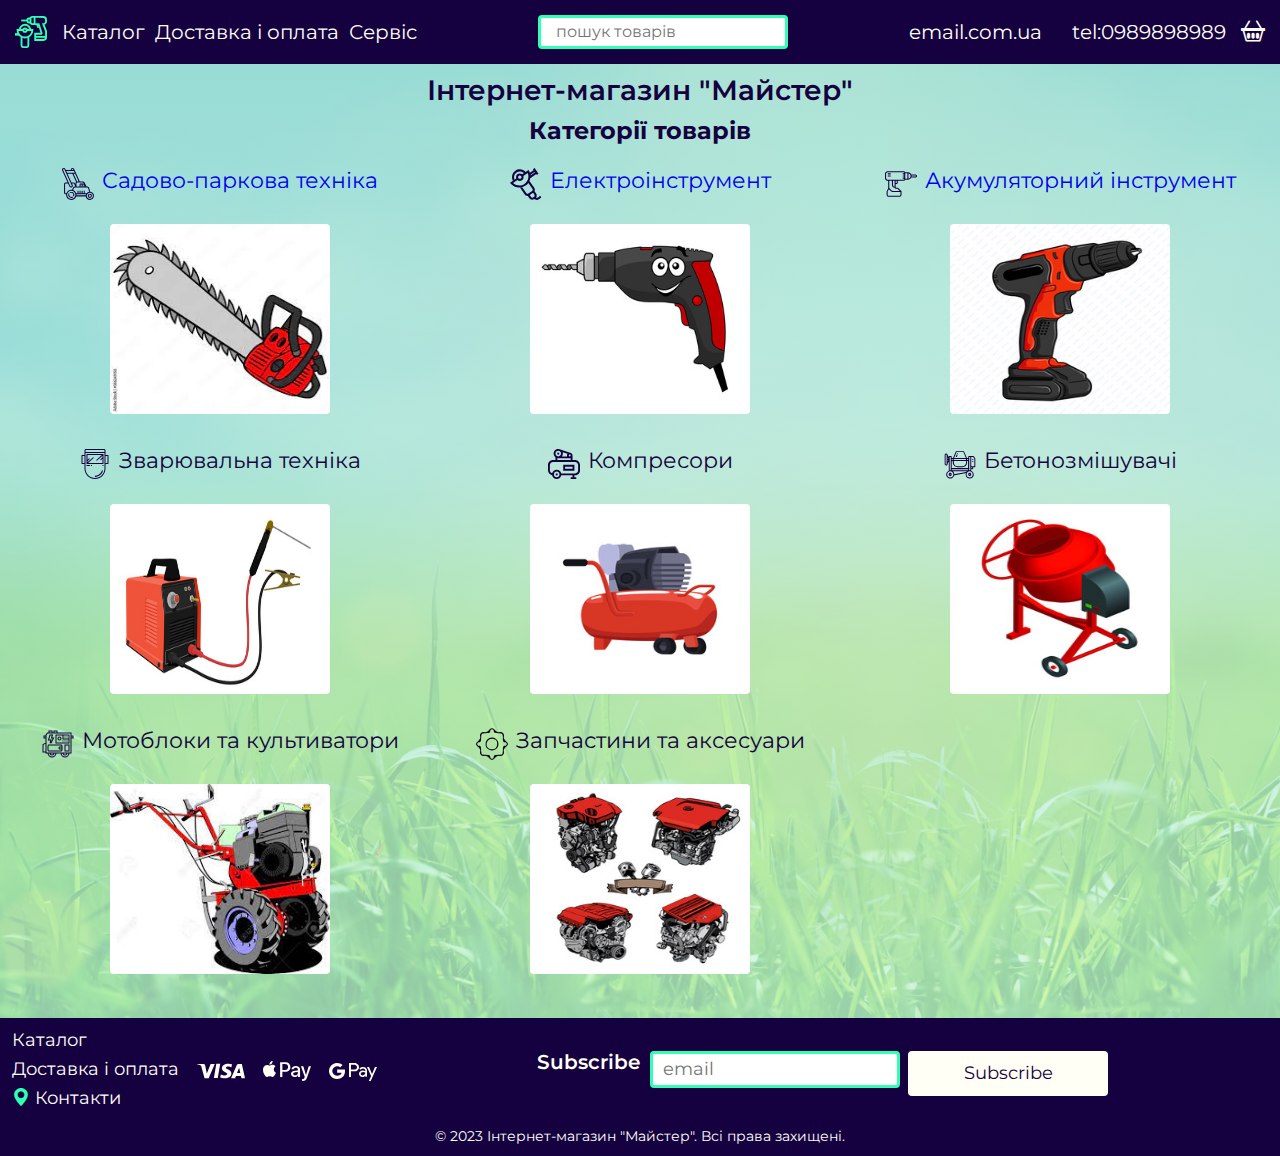
==== commit 2795b487: "update" ====
--- a/index.html
+++ b/index.html
@@ -16,7 +16,7 @@
       href="https://fonts.googleapis.com/css2?family=Montserrat:wght@400;700&display=swap"
       rel="stylesheet"
     />
-    <title>My garden&house tools</title>
+    <title>МАЙСТЕР</title>
   </head>
   <body>
 
@@ -115,6 +115,7 @@
               </svg>
 
               <a href="./catalog.html">Садово-паркова техніка</a>
+              
             </p>
             
 
@@ -152,6 +153,8 @@
           </li>
 
           <li class="category-tools-item">
+            <a href="
+  ">
             <p class="category-title">
               <svg class="small-svg">
                 <use href="./assets/sprite.svg#icon-mask1"></use>
@@ -163,6 +166,8 @@
               <img src="./assets/welding device.jpg" alt="welding device">
               
           </figure>
+          </a>
+         
           </li>
           <li class="category-tools-item">
             <p class="category-title">
--- a/css/styles.css
+++ b/css/styles.css
@@ -327,8 +327,8 @@
     color: var(--violet-color);
     font-size: 18px;
     width: 200px;
-    padding: 5px 15px;
     border-radius: 4px;
+    padding: 5px 10px;
     border: transparent;
     transition: background-color var(--transition-dur-func);
   }
@@ -390,6 +390,7 @@
     width: 280px;
     color: #30ffb4;
     background-color: var(--violet-color);
+    border: transparent;
     border-radius: 4px;
     padding: 5px 10px;
     margin-top: 10px;
@@ -410,6 +411,63 @@
   .bi-list:focus {
     color: var(--primary-color);
   }
+
+  .products-card-item {
+    padding: 8px;
+    border-radius: 4px;
+    width: 300px;
+    background-color: #fff;
+  }
+
+  .gallery-products {
+    /* display: flex;
+  flex-wrap: wrap;
+  gap: 30px;
+  align-items: center;
+  justify-content: space-between;
+  margin-left: auto;
+  margin-right: auto; */
+
+    display: grid;
+    gap: 10px;
+    grid-template-columns: repeat(1, 1fr);
+    grid-template-rows: repeat(4, auto);
+  }
+
+  .card-price span {
+    font-size: 20px;
+    font-weight: 700;
+  }
+
+  .products-card-item {
+    background-color: rgba(21, 1, 64, 0.2);
+    margin-left: auto;
+    margin-right: auto;
+    margin-top: 30px;
+    margin-bottom: 30px;
+  }
+
+  .description {
+    margin-top: 15px;
+    margin-bottom: 15px;
+    height: 250px;
+  }
+
+  .name {
+    font-size: 15px;
+    margin-top: 12px;
+  }
+
+  .brand {
+    margin-top: 8px;
+    font-size: 20px;
+    font-weight: 700;
+  }
+
+  .model {
+    font-size: 18px;
+    font-weight: 500;
+  }
 }
 
 @media screen and (max-width: 767px) {
@@ -436,6 +494,10 @@
   .head-item:not(:last-child) {
     margin-right: 10px;
   }
+
+  /* .mobile-menu-window {
+    display: none;
+  } */
 
   .head-nav {
     display: flex;
@@ -519,13 +581,6 @@
 
   .mobile-menu-open {
     display: none;
-  }
-
-  .products-card-item {
-    padding: 8px;
-    border-radius: 4px;
-    width: 300px;
-    background-color: #fff;
   }
 
   .gallery-products {
@@ -541,40 +596,6 @@
     grid-template-columns: repeat(3, 1fr);
     grid-template-rows: repeat(4, auto);
   }
-
-  .card-price span {
-    font-size: 20px;
-    font-weight: 700;
-  }
-
-  .products-card-item {
-    background-color: rgba(21, 1, 64, 0.2);
-
-    margin-top: 30px;
-    margin-bottom: 30px;
-  }
-
-  .description {
-    margin-top: 15px;
-    margin-bottom: 15px;
-    height: 250px;
-  }
-
-  .name {
-    font-size: 15px;
-    margin-top: 12px;
-  }
-
-  .brand {
-    margin-top: 8px;
-    font-size: 20px;
-    font-weight: 700;
-  }
-
-  .model {
-    font-size: 18px;
-    font-weight: 500;
-  }
 }
 
 /* =================================== Desktop ================================ */
@@ -591,6 +612,10 @@
     gap: 10px;
     grid-template-columns: repeat(3, 1fr);
     grid-template-rows: repeat(3, auto);
+  }
+
+  .hero-input-field {
+    width: 250px;
   }
 }
 
@@ -855,7 +880,7 @@
   z-index: 1000;
   top: 0;
   left: 0;
-  background-color: var(--violet-color);
+  background: linear-gradient(var(--violet-color) 40%, rgb(152, 120, 240));
 
   opacity: 0;
   visibility: hidden;
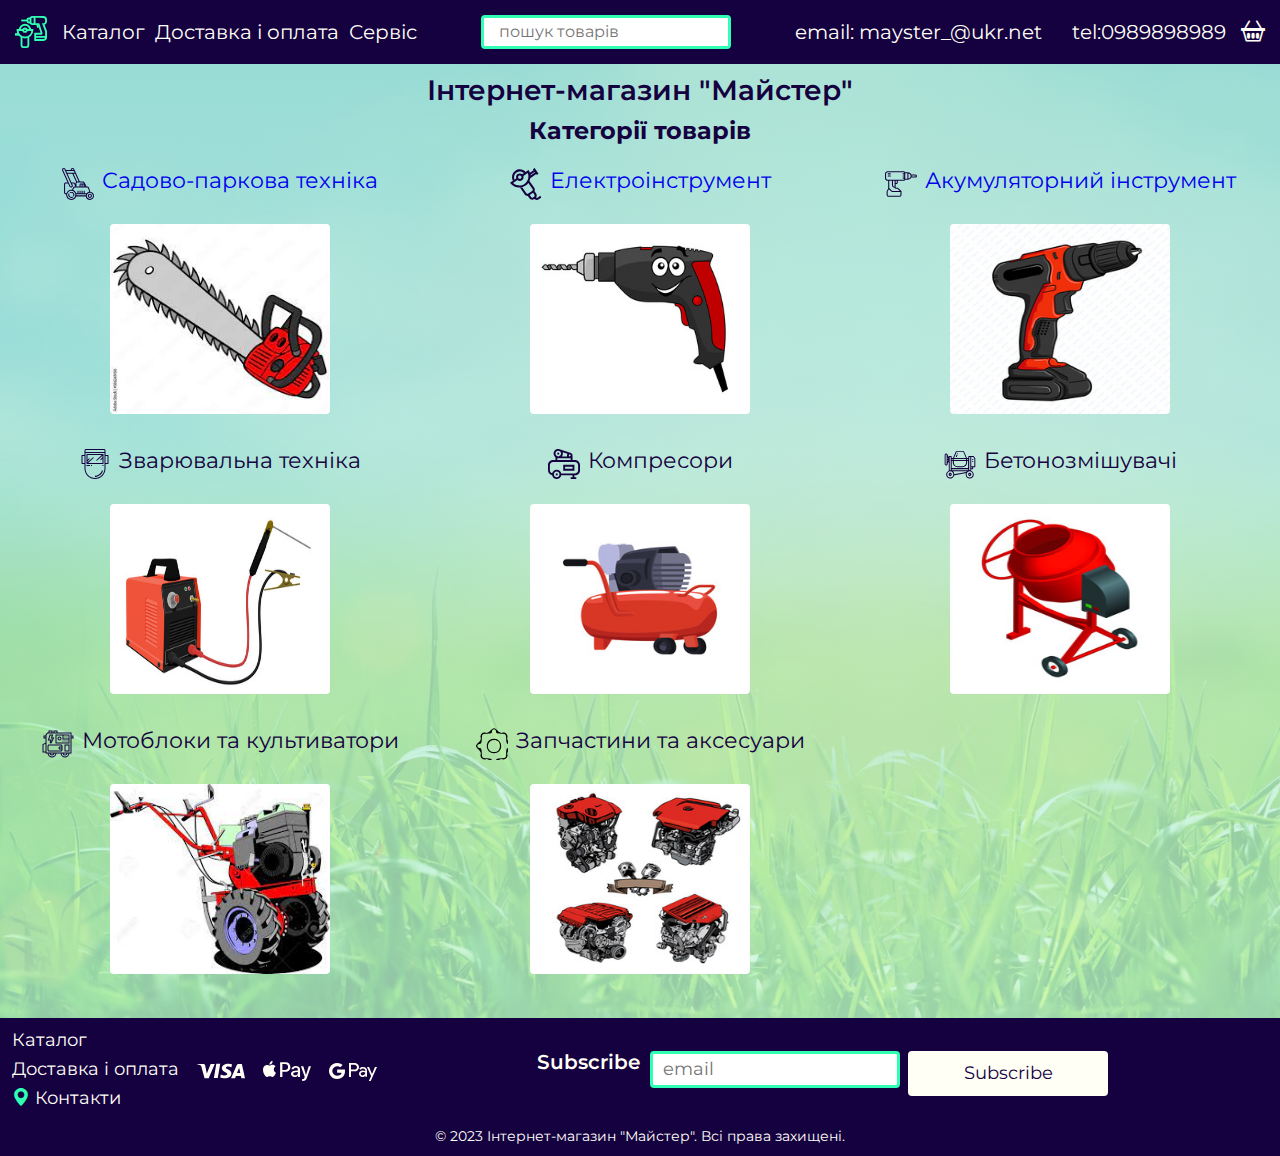
==== commit 5cada7d2: "update" ====
--- a/index.html
+++ b/index.html
@@ -52,7 +52,7 @@
       <ul class="contacts">
         <li class="contact-link">
           <a class="link contact-mail" href="mailto:email.com.ua"
-            >email.com.ua</a
+            >email: mayster_@ukr.net</a
           >
         </li>
         <li class="contact-link">
@@ -87,7 +87,7 @@
         <ul class="mobile-contacts">
           <li class="mobile-contact-link">
             <a class="link mobile-contact-mail" href="mailto:email.com.ua"
-              >email.com.ua</a
+              >email: mayster_@ukr.net</a
             >
           </li>
           <li class="mobile-contact-link">
@@ -109,14 +109,15 @@
         <h2 class="category">Категорії товарів</h2>
         <ul class="category-tools">
           <li class="category-tools-item">
-            <p class="category-title">
+            <span class="category-title">
+            
               <svg class="small-svg">
                 <use href="./assets/sprite.svg#icon-lawnmower"></use>
               </svg>
 
               <a href="./catalog.html">Садово-паркова техніка</a>
               
-            </p>
+            </span>
             
 
             <figure class="figure-img">
@@ -125,13 +126,14 @@
             </figure>
           </li>
           <li class="category-tools-item">
-            <p class="category-title">
+            <span class="category-title">
               <svg class="small-svg">
                 <use href="./assets/sprite.svg#icon-angle-grinder1"></use>
               </svg>
 
               <a href="./catalog.html">Електроінструмент</a>
-            </p>
+              </span>
+            
             <figure class="figure-img">
               <img src="./assets/drill2.jpg" alt="drill">
               
@@ -139,12 +141,12 @@
           </li>
 
           <li class="category-tools-item">
-            <p class="category-title">
+            <span class="category-title">
               <svg class="small-svg">
                 <use href="./assets/sprite.svg#icon-driller1"></use>
               </svg>
              <a href="./catalog.html">Акумуляторний інструмент</a> 
-            </p>
+            </span>
 
             <figure class="figure-img">
               <img src="./assets/screw driver3.jpg" alt="screwdriver">
@@ -155,12 +157,12 @@
           <li class="category-tools-item">
             <a href="
   ">
-            <p class="category-title">
+            <span class="category-title">
               <svg class="small-svg">
                 <use href="./assets/sprite.svg#icon-mask1"></use>
               </svg>
               Зварювальна техніка
-            </p>
+            </span>
 
             <figure class="figure-img">
               <img src="./assets/welding device.jpg" alt="welding device">
@@ -170,13 +172,13 @@
          
           </li>
           <li class="category-tools-item">
-            <p class="category-title">
+            <span class="category-title">
               
               <svg class="small-svg">
                 <use href="./assets/sprite.svg#icon-compressor1"></use>
               </svg>
               Компресори
-            </p>
+            </span>
             <figure class="figure-img">
                <img
               src="./assets/compressor.jpg"
@@ -190,12 +192,12 @@
           </li>
 
           <li class="category-tools-item">
-            <p class="category-title">
+            <span class="category-title">
               <svg class="small-svg">
                 <use href="./assets/sprite.svg#icon-concrete-mixer1"></use>
               </svg>
               Бетонозмішувачі
-            </p>
+            </span>
 
             <figure class="figure-img">
               <img src="./assets/concrete mixer.jpg" alt="concrete mixer">
@@ -204,12 +206,12 @@
           </li>
 
           <li class="category-tools-item">
-            <p class="category-title">
+            <span class="category-title">
               <svg class="small-svg">
                 <use href="./assets/sprite.svg#icon-electric-generator1"></use>
               </svg>
               Мотоблоки та культиватори
-            </p>
+            </span>
 
             <figure class="figure-img">
               <img src="./assets/walk-behind traktor.jpg" alt="spare parts">
@@ -217,14 +219,12 @@
           </figure>
           </li>
           <li class="category-tools-item">
-            <p class="category-title">
-              <img
-                class="small-svg"
-                src="./assets/spare parts.svg"
-                alt="spare parts"
-              />
+            <span class="category-title">
+              <svg class="small-svg">
+                <use href="./assets/spare parts.svg"></use>
+              </svg>
               Запчастини та аксесуари
-            </p>
+            </span>
             <figure class="figure-img">
               <img src="./assets/spare parts.jpg" alt="spare parts">
               
@@ -276,6 +276,11 @@
         © 2023 Інтернет-магазин "Майстер". Всі права захищені.
       </p>
     </footer>
+  
+
+  
+
+
   <script src="./mobile-menu.js" type="module"></script>
   </body>
 </html>
